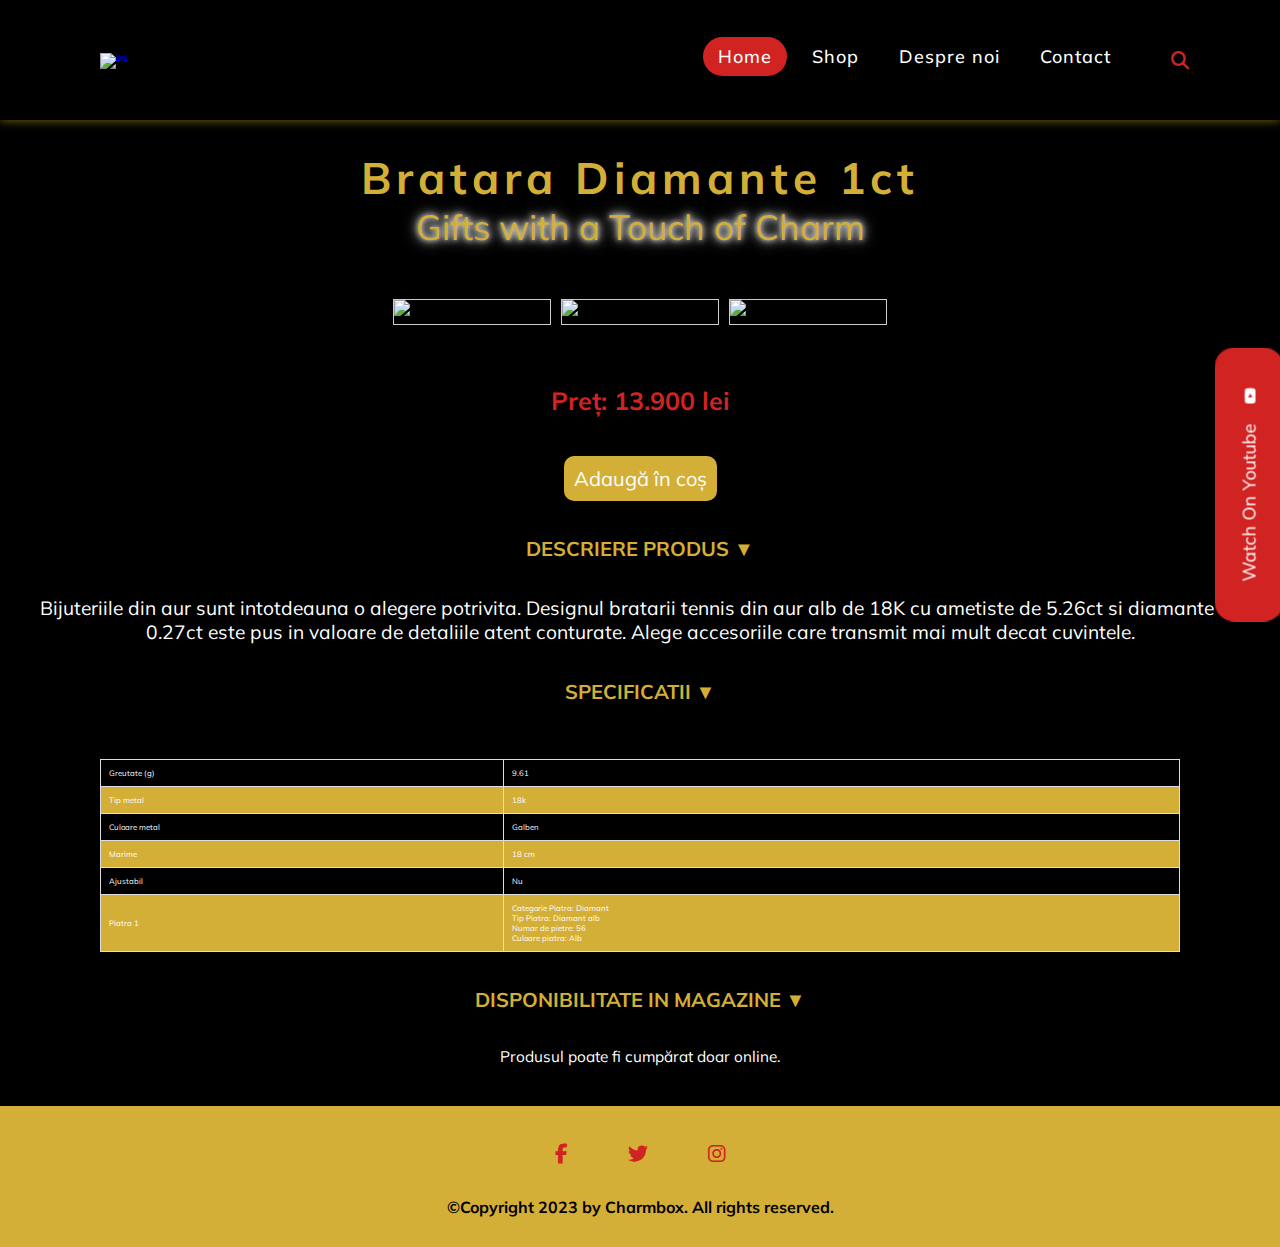
==== bracelet_1.html @ 46650798 "Add files via upload" ====
<!DOCTYPE html>
<html lang="en">
<head>
    <meta charset="UTF-8">
    <meta name="viewport" content="width=device-width, initial-scale=1.0">
    <title>Bratara Diamante 1ct</title>
    <link rel="stylesheet" href="styles.css">
    <link rel="icon" type="image/x-icon" href="img/favicon.jpg">
    <link rel="stylesheet" href="https://cdnjs.cloudflare.com/ajax/libs/font-awesome/6.2.0/css/all.css">
</head>
<body>
    <nav>
        <div class="logo"><a href="index.html"><img src="img/logo.jpg" alt="logo" class="logo"></a></div>
        <input type="checkbox" id="click">
        <label for="click" class="menu-btn">
          <i class="fas fa-bars"></i>
        </label>
        <ul>
          <li><a class="active" href="index.html">Home</a></li>
          <li><a href="shop.html">Shop</li></a>
          <li><a href="despre_noi.html">Despre noi</li></a>
          <li><a href="contact.html">Contact</li></a>
          <li><div class="box"><input type="text" placeholder="Cauta produsul"><a href="index.html"><i class="fas fa-search"></i></a></div></li>
         </ul>    
    </nav>


    <div class="animated-word">
        <h1 class="letters">Bratara Diamante 1ct</h1>
      
        
    </div>
    <div class="slogan">Gifts with a Touch of Charm</div>

    <div class="product-content">
        <div class="product-images">
            <img src="img/bratara_1.jpg" alt="Imagine Produs">
            <img src="img/bratara_1_2.jpg" alt="Imagine Produs">
            <img src="img/ambalaj.jpg" alt="Imagine Produs">
        </div>
        <div class="product-info">
            <h3>Preț: 13.900 lei</h3>
            <button class="buy-button" id="buy-button">Adaugă în coș</button>
        <p class="success-message" id="success-message">Produsul a fost adăugat în coș.</p>
            <h2>Descriere Produs ▼</h2>
            <p>Bijuteriile din aur sunt intotdeauna o alegere potrivita. Designul bratarii tennis din aur alb de 18K cu ametiste de 5.26ct si diamante de 0.27ct este pus in valoare de detaliile atent conturate. Alege accesoriile care transmit mai mult decat cuvintele. </p>
            <h2>Specificatii ▼</h2>
            <div class="table-container">
                <table class="specifications-table">
                    <tr>
                        <td>Greutate (g)</td>
                        <td>9.61</td>
                    </tr>
                    <tr>
                        <td>Tip metal</td>
                        <td>18k</td>
                    </tr>
                    <tr>
                        <td>Culoare metal</td>
                        <td>Galben</td>
                    </tr>
                    <tr>
                        <td>Marime</td>
                        <td>18 cm</td>
                    </tr>
                    <tr>
                        <td>Ajustabil</td>
                        <td>Nu</td>
                    </tr>
                    <tr>
                        <td>Piatra 1</td>
                        <td colspan="2">Categorie Piatra: Diamant<br>Tip Piatra: Diamant alb<br>Numar de pietre: 56<br>Culoare piatra: Alb</td>
                    </tr>
                    
                </table>
                <h2>Disponibilitate in magazine ▼</h2>
                <p>Produsul poate fi cumpărat doar online. </p>
            </div>
            
        </div>
    </div>
    <div class="footer">
        <a href="https://www.youtube.com/" target="_blank" class="link">Watch on youtube <i class="fab fa-youtube"></i></a>
    <div class="media-icons">
        <a href="https://www.facebook.com/" target="_blank"><i class="fab fa-facebook-f"></i></a>
        <a href="https://twitter.com/" target="_blank"><i class="fab fa-twitter"></i></a>
        <a href="https://instagram.com/" target="_blank"><i class="fab fa-instagram"></i></a>
      </div>  
        <h5> &copy;Copyright 2023 by Charmbox. All rights reserved.</h5>
    </div>               
</body>
</html>
---- styles.css ----
@import url('https://fonts.googleapis.com/css2?family=Mulish:wght@300&display=swap');
*{
    margin: 0;
    padding: 0;
    box-sizing: border-box;   
    cursor: url(https://ani.cursors-4u.net/symbols/sym-9/sym840.ani), url(https://ani.cursors-4u.net/symbols/sym-9/sym840.png), pointer;     
    font-family: 'Mulish', sans-serif;
    font-size:0.8em;
}
body{
    background-color: black;
    justify-content: center;     
}
body::-webkit-scrollbar {
    width: 0.8em;
  }
body::-webkit-scrollbar-track {
    box-shadow: inset 0 0 6px rgba(0, 0, 0, 0.3);
  }   
body::-webkit-scrollbar-thumb {
    background-color: #D4AF37;
    outline: 1px solid slategrey;
  }

  /* Header  */

.logo{
    width: 20%;
    animation-name: movinglogo;
    animation-duration: 1s;
    animation-fill-mode: forwards;   
}
@keyframes movinglogo {
    from { width: 0 }
    to { width: 31% }}   
nav{
      display: flex;
      height: 120px;
      width: 100%;
      background-color:  transparent;
      animation: glow 2s ease-in-out infinite;
      transition: background-color 0.5s;
      box-shadow: 0 0 10px rgba(255, 223, 0, 0.5);
      align-items: center;
      justify-content: space-between;
      padding: 0 50px 0 100px;
      flex-wrap: wrap;
  }
  @keyframes glow {
    0% {
        box-shadow: 0 0 10px rgba(255, 223, 0, 0.5);
    }
    50% {
        box-shadow: 0 0 20px rgba(255, 223, 0, 0.9);
    }
    100% {
        box-shadow: 0 0 10px rgba(255, 223, 0, 0.5);
    }
}
nav ul{
      display: flex;
      flex-wrap: wrap;
      list-style: none;
}
nav ul li{
      margin: 0 5px;
    }
nav ul li a{
      color: white;;
      text-decoration: none;
      font-size: 18px;
      font-weight: 500;
      padding: 8px 15px;
      border-radius: 5px;
      letter-spacing: 1px;
      transition: all 0.3s ease;
    }
nav ul li a.active,nav ul li a:hover{
      color: white;
      background: #D12322;
      border-radius: 40px;
    }
nav .menu-btn i{
      color: #D4AF37;
      font-size: 22px;
      cursor: pointer;
      display: none;
    }
input[type="checkbox"]{
      display: none;
    }
.box{
    height: 30px;
    display: flex;
    cursor: pointer;
    padding: 10px 20px;
    background: 	black;
    border-radius: 30px;
    align-items: center;
  }
.box:hover input{
    width: 200px;
    border: 1px solid gray;
  }
.box input{
    width:0;
    outline: none;
    border: none;
    font-weight: 500;
    transition:0.8s;
    background: transparent;
    color: #FFF;
   }
.box a .fas{
    color: #D12322;
    font-size: 18px;
   }
/* Home page */

.animated-word {
    display: flex;

    align-items: center;
justify-content: center;
color:  #D4AF37;
font-size: 55px;
font-weight: bold;
padding-top: 30px;

}

.letters {
    animation: slide-up 0.5s ease infinite alternate; /* Aplică animația */
    margin: 0 5px; /* Adaugă puțin spațiu între litere */
    letter-spacing: 5px;
}

@keyframes slide-up {
    0%, 100% {
        transform: translateY(0);
    }
    50% {
        transform: translateY(-0.5rem); /* Mișcare în sus pentru jumătatea duratei animației */
    }
}

.slogan{
    display: flex;
    align-items: center;
    justify-content: center;
    color: #D4AF37;
    text-shadow: 0 0 5px rgba(255, 255, 255, 0.8), 0 0 10px rgba(255, 255, 255, 0.8), 0 0 15px rgba(255, 255, 255, 0.8);
    font-size: 35px;
    padding-bottom: 30px;
}
.banners {
    display: grid;
    grid-template-columns: 1fr 1fr; /* Două coloane egale */
    gap: 20px; /* Spațiu între bannere */
    margin-top: 20px;
    max-width: 100%;

   
}

.banner {
    border: 1px solid #C0C0C0;
    padding: 10px;
    box-sizing: border-box;
    max-width: 100%;
}
.banner img {
    max-width: 100%; /* Asigură-te că imaginile nu depășesc lățimea bannereului */
    height: auto;
}


.container {
    max-width: 90%;
    margin: 0 auto;
    height: 100%;
}
.grid {
    display: grid;
    grid-template-columns: 1fr 1fr 1fr;
    gap: 3%;
    margin: 5% 0;
}
.card {
    overflow: hidden;
    padding: 20px;
    background-color: #FFF;
    border-radius: 30px;
    text-align: center;
}
.card_img img {
    width: 100%;
    height: auto;
    border-radius: 20px;
}
.card_body {
    padding: 26px 20px 40px 20px;
}
.card_title {
    font-weight: 900;
    text-transform: capitalize;
    font-size: 26px;
    padding-bottom: 20px;
}
.card_body p {
    font-weight: 400;
    font-size: 18px;
    line-height: 1.7;
}
p.card_author {
    font-size: 10px;
    padding-top: 10px;    
}
p.card_author a {
    color: rgb(176, 75, 171);
    font-style: italic;
}
p.card_author a:hover {
  font-weight: bold;
}
a.read_more {
    color: black;
    font-size: 15px;
    text-decoration: none;
    letter-spacing: 1 px;
    background: #D4AF37;
    margin-top: 20px;
    margin-bottom: 20px;
    padding: 20px 0px;
    border-radius: 15px;
    display: inline-block;
    width: 60%;
    transition: all .3s ease-in-out;
}
a.read_more:hover {
    box-shadow: 0px 1px 50px rgba(0, 0, 0, 0.15);
    background: #D12322;   
}
.price {
    size: 200px;
    font-weight: bolder;
    padding-top: 10px;
    color: #D12322;
}
.link {
    position: fixed;
    background-color: #D12322;
    padding: 23px 40px;
    right: -106px;
    border-radius: 20px;
    top: 50%;
    transform: translateY(-50%);
    transform: rotate(-90deg);
    font-size: 18px;
    color: #FFF;
    text-decoration: none;
    text-transform: capitalize;
    transition: all .3s ease-in-out;
}
.link i {
    padding-left: 15px;
}
.link:hover {
    text-decoration: underline;
    background-color: black;
}

.container2{
    display: flex;
    justify-content: space-evenly;
}

.article_header{
text-align: center;
padding: 20px;
}
.media-icons{
    display: flex;
    justify-content: center;
    align-items: center;
    margin: auto;
    padding-bottom: 30px;
  }
.media-icons a{
    position: relative;
    color:  #D12322;
    font-size: 25px;
    transition: 0.3s;
    transition-property: transform;
  }
  
.media-icons a:not(:last-child){
    margin-right: 60px;
  }
  
.media-icons a:hover{
    transform: scale(1.5);
  }
.footer {
    padding: 30px;
    text-align: center;
    background-color: #D4AF37;
    font-size: 20px;
  }
 

/* About us page */
.about-us {
  background: linear-gradient(rgba(0, 0, 0, 0.6), rgba(0, 0, 0, 0.6)), url(img/background.jpg);
  background-size: cover;
  
  padding: 60px 0;
  text-align: center;
}
.content{
 color:#D4AF37 ;
 font-size: large;
}

.about-us h1 {
  font-size: 36px;
  margin-bottom: 60px;
 
}


.about-us p {
  font-size: 18px;
  margin-bottom: 15px;

  opacity: 0;
  transform: translateY(20px);
  transition: opacity 1s, transform 1s;
}

.about-us:hover p {
  opacity: 1;
  transform: translateY(0);
}







/* Contact Page */

.contact-container{
    
    width: 90%;
    background: #fff;
    border-radius: 20px;
    margin: 3%;
    box-shadow: 0 5px 10px rgba(0, 0, 0, 0.2);
    margin-left: auto;
    margin-right: auto;
    padding: 10px;
    background: linear-gradient(45deg, #dfd9b4, #FFEA80, #D4AF37, #cca113);
    background-size: 400% 400%;
    animation: glowing 3s linear infinite;
}

@keyframes glowing {
    0% {
        background-position: 0 0;
    }
    50% {
        background-position: 100% 0;
    }
    100% {
        background-position: 0 0;
    }

  }
.contact-content{
    display: flex;
    align-items: center;
    justify-content: space-between;
  }
.left-side{
    width: 25%;
    height: 100%;
    display: flex;
    flex-direction: column;
    align-items: center;
    justify-content: center;
    margin-top: 15px;
    position: relative;
    overflow: hidden;
  }

.details{
    margin: 14px;
    text-align: center;
  }
.details i{
    font-size: 30px;
    color: #D12322;
    margin-bottom: 10px;
  }
.topic{
    font-size: 18px;
    font-weight: 500;
  }

.right-side{
    width: 75%;
    margin-left: 75px;
  }
.topic-text{
    font-size: 23px;
    font-weight: 600;
    color: #D12322;;
  }
.input-box{
    height: 50px;
    width: 100%;
    margin: 12px 0;
  }
.input-box input{
    height: 100%;
    width: 100%;
    border: none;
    outline: none;
    font-size: 16px;
    background: #F0F1F8;
    border-radius: 6px;
    padding: 0 15px;
    resize: none;
  }
.message-box{
    min-height: 110px;
  }

.contact-button{
    display: inline-block;
    margin-top: 12px;
  }
.contact-button button[type="submit"]{
    color: #fff;
    font-size: 18px;
    outline: none;
    border: none;
    padding: 8px 16px;
    border-radius: 6px;
    background: #D12322;
    cursor: pointer;
    transition: all 0.3s ease;
  }
  .contact-button button[type="submit"]:hover{
    background: #f49cbc;
  }

  .product-content {
    display: flex;
    flex-direction: column;
    align-items: center;
    padding: 20px;
    font-size: 30px;
}


/*Product Page*/


.product-images {
  display: flex;
  justify-content: center;
  gap: 10px;
  margin-bottom: 20px;
  overflow: hidden; /* Ascunde porțiunea din imagini care depășește containerul */
}

.product-images img {
  max-width: 33%;
  height: auto;
  border: 1px solid #ccc;
  transition: transform 0.3s; /* Adaugă o tranziție pentru efectul hover */
}

.product-images img:hover {
  transform: scale(1.1); /* Efect de mărire la hover */
}

.product-info {
    text-align: center;
    color: white;
}
.product-info h2{
color: #D4AF37;
  text-transform: uppercase;
  font-size: 20px;
  padding: 35px;
  
}
.product-info h3{
  color: #D12322;
  font-size: 25px;
  padding: 40px;
  
}


.buy-button {
    background-color: #D4AF37;
    color: white;
    border: none;
    padding: 7px ;
    font-size: 20px;
   padding: 10px;
    transition: background-color 0.3s;
    border-radius: 10px;
}
.success-message {
  display: none;
  text-align: center;
  color: #D12322;
  font-size: 25px;
  opacity: 0;
  transform: translateY(-20px);
  transition: opacity 0.3s, transform 0.3s;
  padding: 7px;
}

.buy-button:focus + .success-message {
  display: block;
  opacity: 1;
  transform: translateY(0);
}

.buy-button:hover {
    background-color: #FFD700;
  
}

.table-container {
  overflow-x: auto;
  margin: 20px;
}

.specifications-table {
  border-collapse: collapse;
  width: 90%;
  margin: 0 auto
  
}


.specifications-table td {
  border: 1px solid #ddd;
  padding: 8px;
  text-align: left;
}



.specifications-table tr:nth-child(even) {
  background-color: #D4AF37;
}
/* Shop Page*/
.filter{
  color: white;
  display: flex;
  justify-content: center;
  gap: 10px;
  padding: 20px;
}
.search_button{
  color: white;
  font-size: 17px;
  padding: 0 20px;
  border-radius: 10px;
  background-color: #D12322;
}


  /* Responsive */


  @media only screen and (max-width: 1441px) and (min-width: 1025px) {
    .container {
        max-width: 80%;
    }
    .grid {
        gap: 2%;
    }
    .card {
        padding: 10px;
    }
    .card_body {
        padding: 15px;
    }
    .card_title {
        font-size: 20px;
        padding-bottom: 14px;
    }
    .card_body p {
        font-size: 16px;
    }
    a.read_more {
        padding: 19px 0;
        width: 60%;
        font-size: 11px;
        margin-top: 20px;
    } 
}

@media only screen and (max-width: 1024px) {

  nav .menu-btn i{
    display: block;
  
  }
  nav ul{
    position: fixed;
    top: 80px;
    left: -100%;
    background: #D4AF37;
    height: 100vh;
    width: 100%;
    text-align: center;
    display: block;
    transition: all 0.3s ease;
    opacity: 95%;
    z-index: 1;
  }
  #click:checked ~ ul{
    left: 0;
  }
  nav ul li{
    width: 100%;
    margin: 40px 0;
  }
  nav ul li a{
    width: 100%;
    margin-left: -100%;
    display: block;
    font-size: 20px;
    transition: 0.6s cubic-bezier(0.68, -0.55, 0.265, 1.55);
  }
  #click:checked ~ ul li a{
    margin-left: 0px;
  }
  nav ul li a.active,
  nav ul li a:hover{
    background:none;
    color:  white;
   }
   .box{
    display: block;
    background: #D4AF37; 
  }
  .box:hover input{
    width: 200px;
    border: 1px solid black; 
  }
  .box a .fas{
    color:black;
    font-size: 25px;
   }
   .banners {
    grid-template-columns: 2fr; /* Un singur banner pe rând */
    gap: 10px; /* Mai mic spațiu între bannere */
}
  .grid {
        grid-template-columns: 1fr;
        gap: 2%;
    }   
   
  .menu{
        display: block;
        padding: 0px;
        padding-bottom: 5px;
        text-align: center;
    }
 

  
}

@media only screen and (max-width: 425px) {

  
    .container {
        max-width: 90%;
    }

    .card {
        padding: 10px 0px;
    }

    .card_body {
        padding: 1px;
    }

    .card_title {
        font-size: 20px;
        padding-bottom: 7px;
    }
    .animated-word, .slogan{
      font-size: 20px;
    }
   
  
}
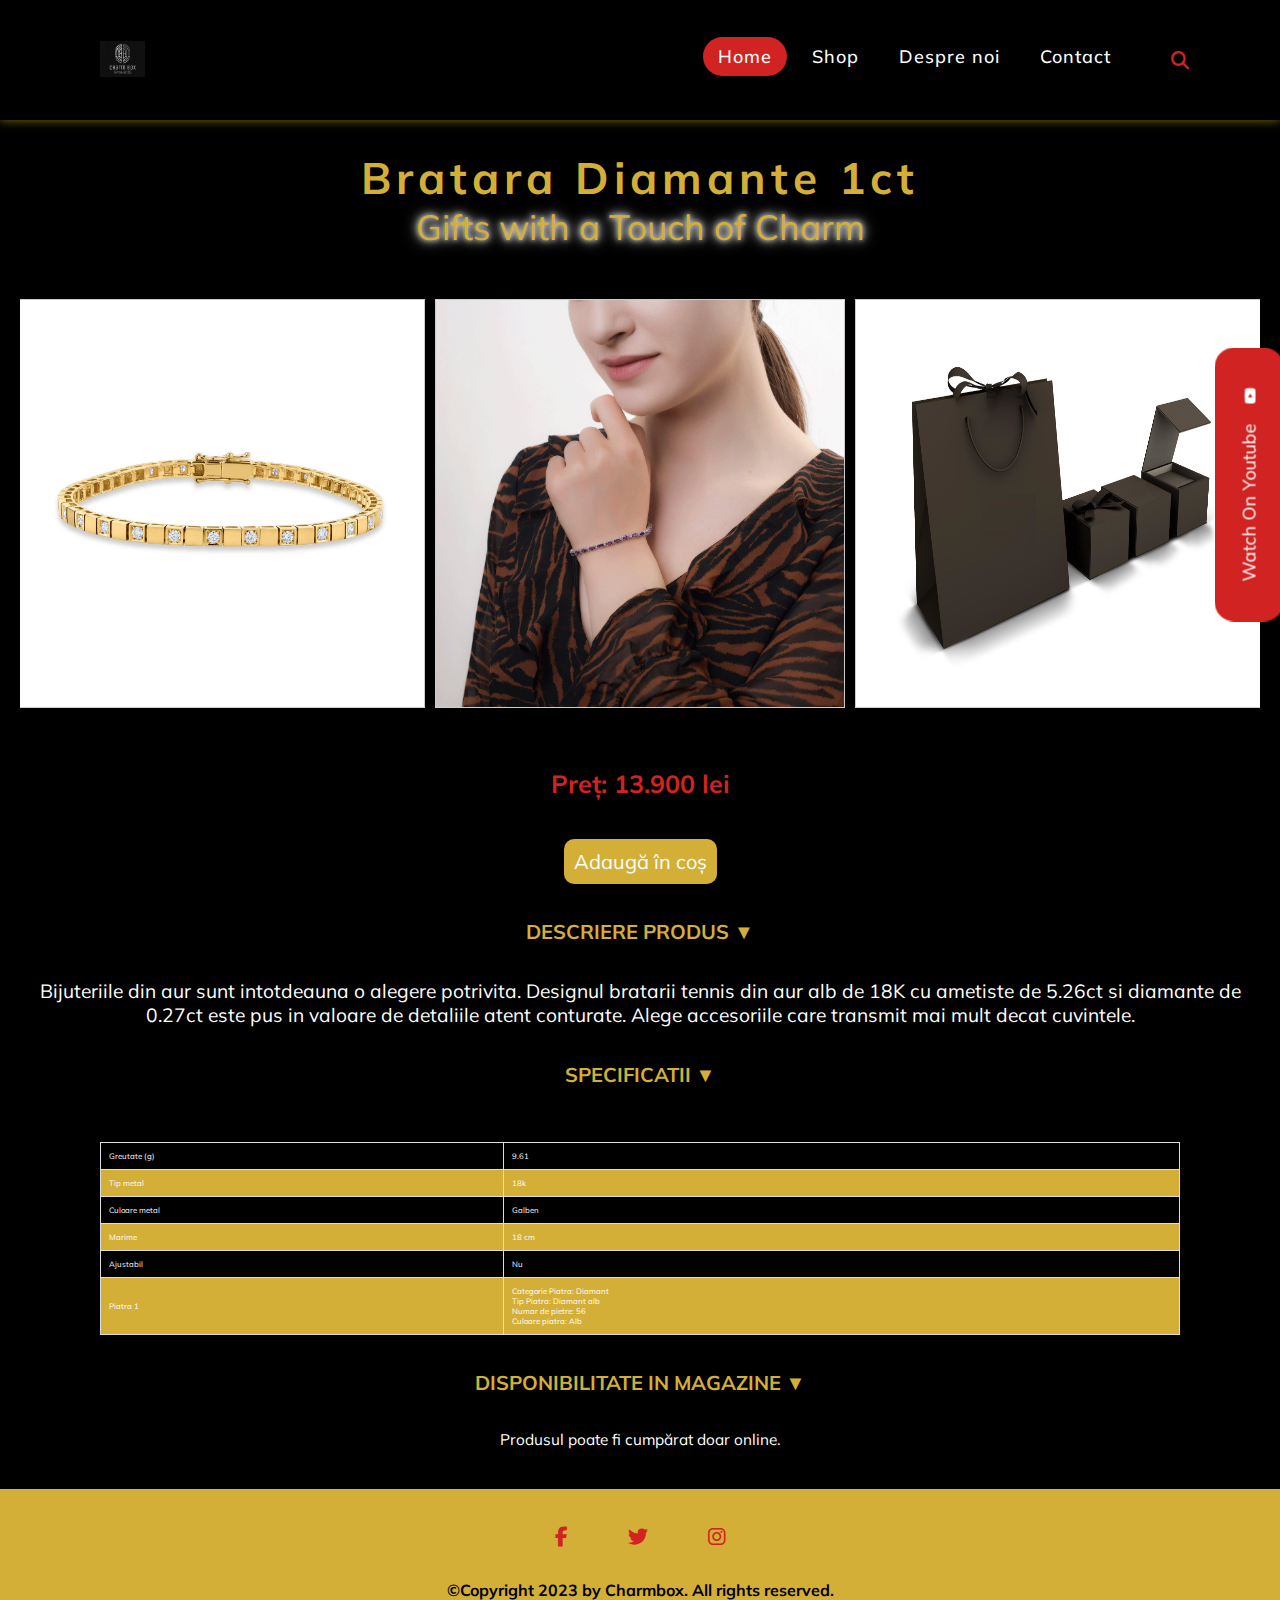
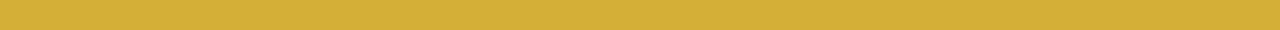
==== commit 33677b2d: "Add files via upload" ====
--- a/bracelet_1.html
+++ b/bracelet_1.html
@@ -1,5 +1,5 @@
 <!DOCTYPE html>
-<html lang="en">
+<html lang="ro">
 <head>
     <meta charset="UTF-8">
     <meta name="viewport" content="width=device-width, initial-scale=1.0">
--- a/styles.css
+++ b/styles.css
@@ -318,7 +318,7 @@
   text-align: center;
 }
 .content{
- color:#D4AF37 ;
+ color:white;
  font-size: large;
 }
 
@@ -353,14 +353,14 @@
 
 .contact-container{
     
-    width: 90%;
+    width: 95%;
     background: #fff;
     border-radius: 20px;
     margin: 3%;
     box-shadow: 0 5px 10px rgba(0, 0, 0, 0.2);
     margin-left: auto;
     margin-right: auto;
-    padding: 10px;
+    padding: 100px 10px;
     background: linear-gradient(45deg, #dfd9b4, #FFEA80, #D4AF37, #cca113);
     background-size: 400% 400%;
     animation: glowing 3s linear infinite;
@@ -670,7 +670,7 @@
 }
   .grid {
         grid-template-columns: 1fr;
-        gap: 2%;
+        gap: 1%;
     }   
    
   .menu{
@@ -679,46 +679,116 @@
         padding-bottom: 5px;
         text-align: center;
     }
+  
+}
+
+@media only screen and (max-width: 425px) {
+
+.link{
+  padding-left: 0px;
+  margin-left: 0px;
+}
+  @keyframes movinglogo {
+    from { width: 0 }
+    to { width: 61% }} 
+
+  
+    .container {
+        max-width: 98%;
+    }
+.card{
+padding-bottom: 20px;
+}
+  
+
+.grid {
+  gap: 1%;
+}
+
+    .card_title{
+        font-size: 25px;
+        padding-bottom: 1px;
+    }
+    .card_p{
+      font-size: 0px;
+    }
+    .animated-word{
+      font-size: 30px;
+    }
+    .slogan{
+      font-size: 20px;
+      padding-top: 20px;
+    }
+    .specifications-table{
+      width: 100%;
+    }
+
+    .product-info h2{
+      font-size: 15px;}
+
+      .product-info h3{
+        padding-top: 5px;
+      }
+  .card_img{
+    height: 300px;
+    padding: 0px;
+  }
+   .read_more{
+    padding-bottom: 10px;
+
+   }
+   .link {
+    
+  padding: 1px 22px;
+  
+}
+
+.contact-container{
+  padding: 50px 10px;
+  width: 96%;
+}
+.topic-text{
+  padding-bottom: 50px;
+}
+.footer{
+  padding: 9px;
+}
+nav{
+padding: 20px;
+}
+nav .menu-btn i{
+  font-size: 40px}
+
+  .search_button{
+    padding: 10px}
+
+    .product-images {
+      display: block; /* Afisează pozele sub altele */
+      max-width: 95%; /* Setează lățimea maximă */
+      margin: 0 auto 20px; /* Ajustează marginul pentru a centra imaginile */
+    }
+  
+    .product-images img {
+      max-width: 100%; /* Imaginile ocupă toată lățimea containerului */
+      margin-bottom: 10px; /* Spațiu între poze */
+    }
+
+    .about-us {
+      background-size: cover;
+      }
+      .content{
+        padding: 2px 20px;
+      }
+}
  
 
-  
-}
-
-@media only screen and (max-width: 425px) {
-
-  
-    .container {
-        max-width: 90%;
-    }
-
-    .card {
-        padding: 10px 0px;
-    }
-
-    .card_body {
-        padding: 1px;
-    }
-
-    .card_title {
-        font-size: 20px;
-        padding-bottom: 7px;
-    }
-    .animated-word, .slogan{
-      font-size: 20px;
-    }
+
+
    
-  
-}
-  
+
+
+
+
+
  
 
-
-
-   
-
-
-
-
-
- 
-
